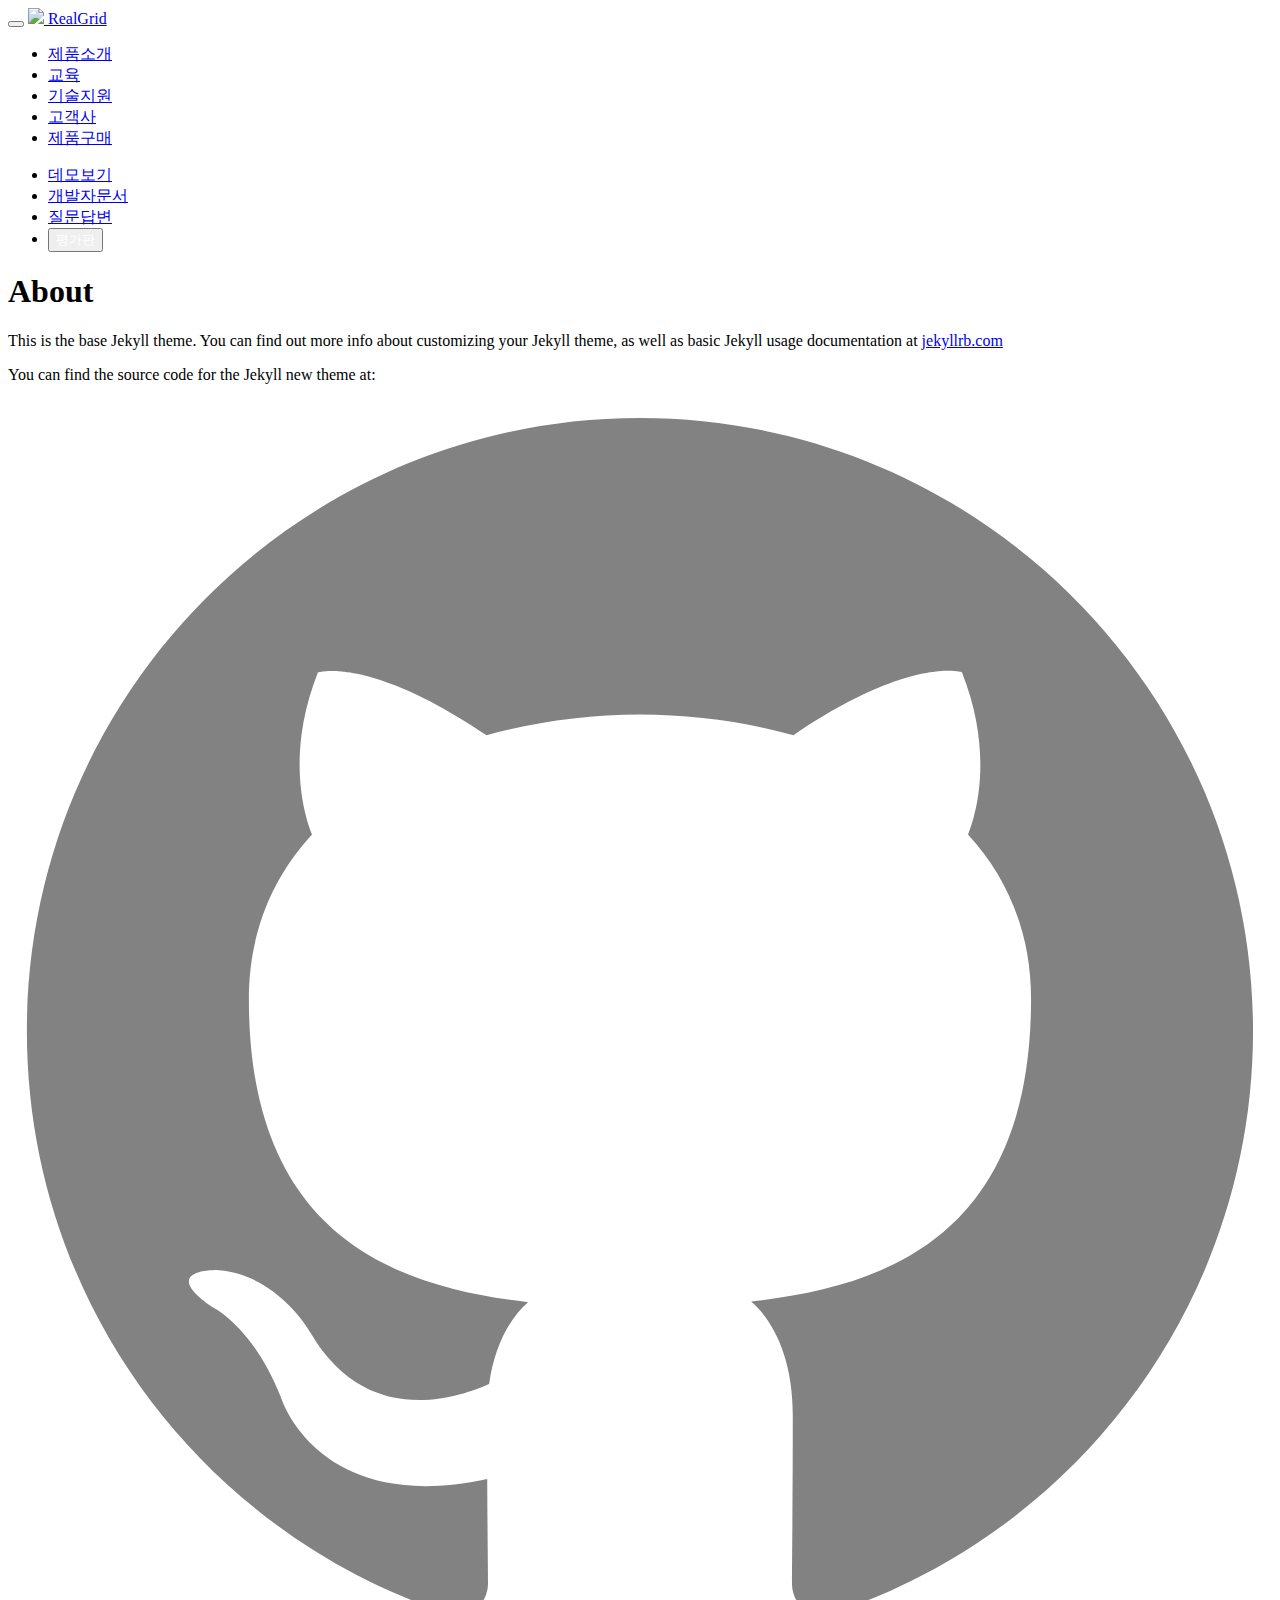
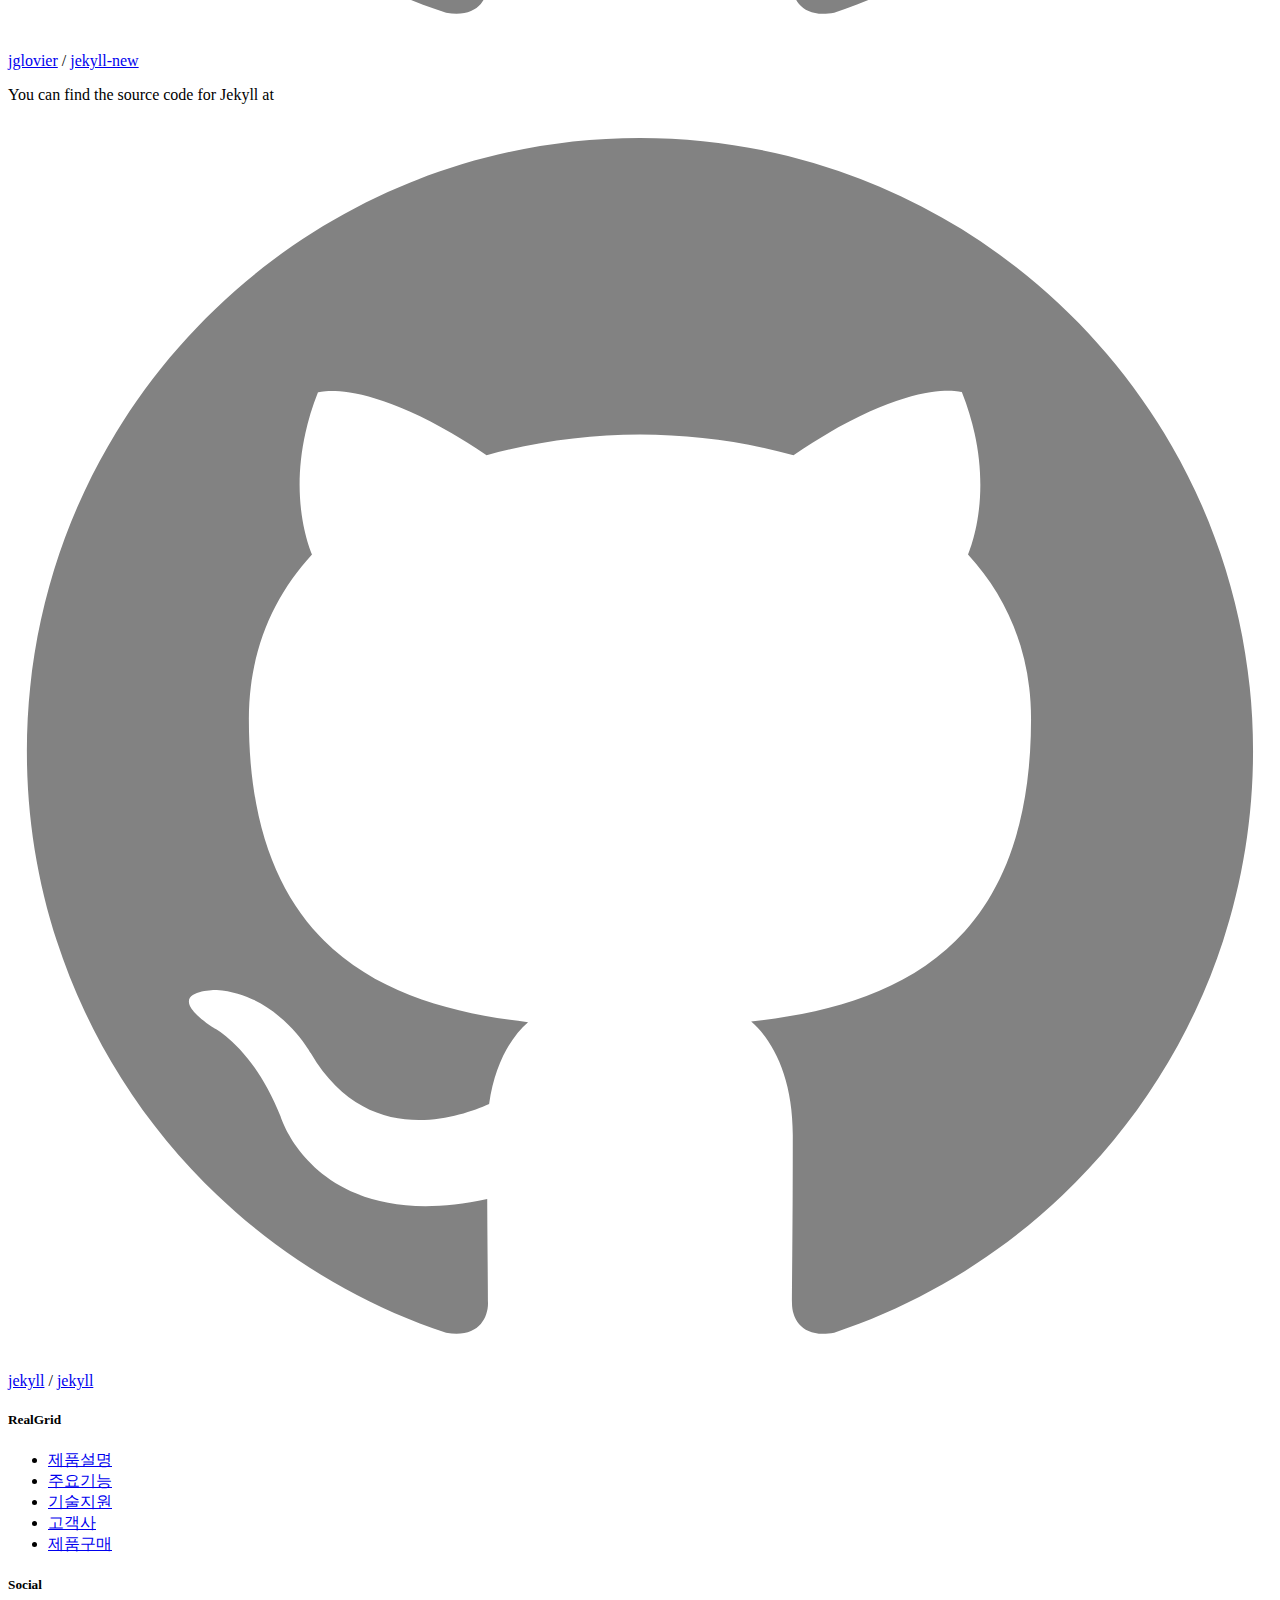
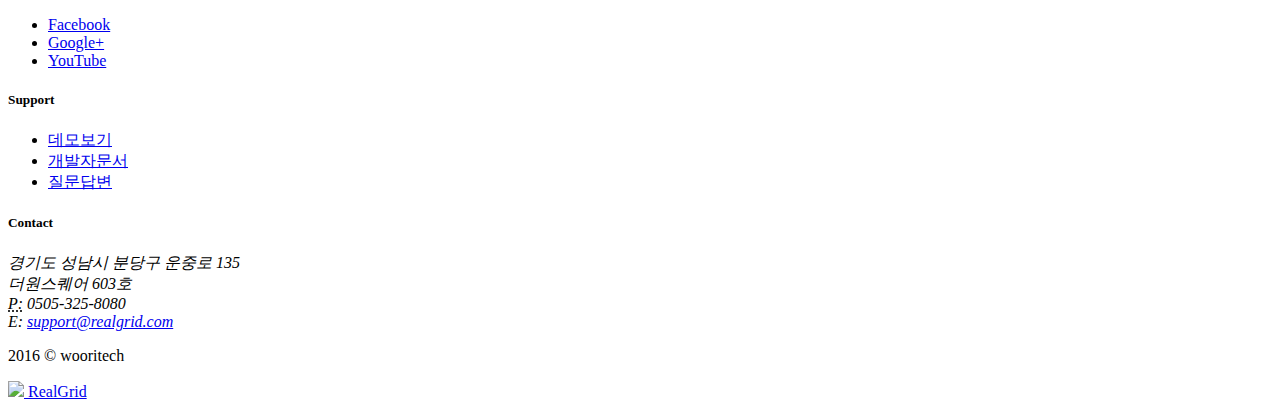
==== about/index.html @ 5a04551a "Update message 2016-10-27 12:08:06" ====
<!DOCTYPE html>
<html>

  <head>
    <meta charset="utf-8">
    <meta name="viewport" content="width=device-width, initial-scale=1.0">
    <meta name="description" content="">
    <meta name="author" content="Coderthemes">

    <meta http-equiv="x-ua-compatible" content="IE=edge">
    <meta name="description" content="RealGrid(리얼그리드)는 웹저작 최신 규격이자 표준으로 자리매김 한 html5를 준수하고 canvas요소로 구현된 웹 데이터 그리드(Web Data Grid) 입니다. RealGrid(리얼그리드)는 웹에서 데이터를 처리하는 멋지고 새로운 방법을 제시해 드릴 것 입니다." />
    <meta name="keywords" content="grid, web, data, webgrid, datagrid, web data grid, software, component, html5, canvas, RealGrid, RealGridJS, JS, 리얼그리드, 그리드, 웹 그리드, 데이터 그리드, 데이타 그리드, 웹그리드, 데이터그리드, 데이타그리드" />
    <meta name="author" content="Wooritech Inc" />
    <meta name="viewport" content="width=device-width, initial-scale=1.0, maximum-scale=1.0, user-scalable=no" />

    <!--facebook info setup-->
    <meta property="og:title" content="WebGrid RealGrid"/>
    <meta property="og:type" content="website"/>
    <meta property="og:image" content="http://www.realgraph.net/img/common/fb_icon_RealGRIDPlus.png"/>
    <meta property="og:site_name" content="RealGrid"/>
    <meta property="og:url" content="http://www.realgrid.com"/>
    <meta property="og:description" content="Web Data Grid RealGrid, 웹 데이터 그리드 리얼그리드"/>

    <!-- Favicon icon -->
    <link rel="shortcut icon" href="images/favicon.ico">

    <!-- Site Title -->
    <title>html5/canvas Web Data Grid - RealGrid(웹 데이터 그리드 - 리얼그리드) - @Page.Title</title>

    <!-- Google fonts -->
    <link href='https://fonts.googleapis.com/css?family=Roboto:400,300,500,700' rel='stylesheet' type='text/css'>
    <link href='https://fonts.googleapis.com/css?family=Montserrat:400,700' rel='stylesheet' type='text/css'>

    <!-- Bootstrap core CSS -->
    <link href="css/bootstrap.min.css" rel="stylesheet">

    <!-- Animate -->
    <link href="css/animate.css" rel="stylesheet">

    <!-- Icon-font -->
    <link rel="stylesheet" type="text/css" href="css/material-design-iconic-font.min.css">

    <!-- Custom styles for this template -->
    <link href="css/style.css" rel="stylesheet">

    <!-- Color css -->
    <link href="css/colors/default.css" rel="stylesheet">

    <!-- HTML5 shim and Respond.js IE8 support of HTML5 tooltipss and media queries -->
    <!--[if lt IE 9]>
      <script src="js/html5shiv.js"></script>
      <script src="js/respond.min.js"></script>
    <![endif]-->
</head>


  <body data-spy="scroll" data-target="#navbar-menu">

    <div class="navbar navbar-custom navbar-fixed-top" role="navigation">
    <div class="container">

      <!-- Navbar-header -->
      <div class="navbar-header">
        <!-- Responsive menu button -->
        <button type="button" class="navbar-toggle" data-toggle="collapse" data-target=".navbar-collapse">
            <i class="zmdi zmdi-menu"></i>
        </button>

        <!-- LOGO -->
        <a class="navbar-brand logo" href="/">
            <span class="text-white"><img src="images/realgrid-logo1.png" /> RealGrid</span>
        </a>

      </div>
      <!-- end navbar-header -->

      <!-- menu -->
      <div class="navbar-collapse collapse" id="navbar-menu">

        <!-- Navbar left -->
        <ul class="nav navbar-nav nav-custom-left">
          <li class="text-white active">
            <a href="/#home">제품소개</a>
          </li>
          <!-- <li class="text-white">
            <a href="#features">주요기능</a>
          </li> -->
          <li class="text-light">
            <a href="/#edu">교육 <small id="eduPlan"></small></a>
          </li>
          <li class="text-light">
            <a href="/#support">기술지원</a>
          </li>
          <li class="text-light">
            <a href="/#clients">고객사</a>
          </li>
          <!-- <li class="text-light">
            <a href="#projects">구축사례</a>
          </li> -->
          <li class="text-light">
            <a href="/#license">제품구매</a>
          </li>
          <!-- <li class="dropdown">
              <a href="#contact">회사</a>
          </li> -->
        </ul>

        <!-- Navbar right -->
        <ul class="nav navbar-nav navbar-right">
          <li>
            <a href="http://demo.realgrid.com" target="_blank">데모보기</a>
          </li>
          <li>
            <a href="http://help.realgrid.com" target="_blank">개발자문서</a>
          </li>
          <li>
            <a href="http://demo.realgrid.com/Manager/Questions" target="_blank">질문답변</a>
          </li>
          <li>
              <button type="button" id="reqLicense" style="color: #fff !important;"
                class="btn navbar-btn btn-primary">평가판</button>
            <!-- <a href="#"
                class="btn btn-inverse btn-bordered navbar-btn">평가판</a> -->
          </li>
        </ul>

      </div>
      <!--/Menu -->
    </div>
    <!-- end container -->
</div>
<!-- End navbar-custom -->


    <article class="post">

  <header class="post-header">
    <h1 class="post-title">About</h1>
  </header>

  <div class="post-content">
    <p>This is the base Jekyll theme. You can find out more info about customizing your Jekyll theme, as well as basic Jekyll usage documentation at <a href="http://jekyllrb.com/">jekyllrb.com</a></p>

<p>You can find the source code for the Jekyll new theme at:
<a href="https://github.com/jglovier"><span class="icon icon--github"><svg viewBox="0 0 16 16"><path fill="#828282" d="M7.999,0.431c-4.285,0-7.76,3.474-7.76,7.761 c0,3.428,2.223,6.337,5.307,7.363c0.388,0.071,0.53-0.168,0.53-0.374c0-0.184-0.007-0.672-0.01-1.32 c-2.159,0.469-2.614-1.04-2.614-1.04c-0.353-0.896-0.862-1.135-0.862-1.135c-0.705-0.481,0.053-0.472,0.053-0.472 c0.779,0.055,1.189,0.8,1.189,0.8c0.692,1.186,1.816,0.843,2.258,0.645c0.071-0.502,0.271-0.843,0.493-1.037 C4.86,11.425,3.049,10.76,3.049,7.786c0-0.847,0.302-1.54,0.799-2.082C3.768,5.507,3.501,4.718,3.924,3.65 c0,0,0.652-0.209,2.134,0.796C6.677,4.273,7.34,4.187,8,4.184c0.659,0.003,1.323,0.089,1.943,0.261 c1.482-1.004,2.132-0.796,2.132-0.796c0.423,1.068,0.157,1.857,0.077,2.054c0.497,0.542,0.798,1.235,0.798,2.082 c0,2.981-1.814,3.637-3.543,3.829c0.279,0.24,0.527,0.713,0.527,1.437c0,1.037-0.01,1.874-0.01,2.129 c0,0.208,0.14,0.449,0.534,0.373c3.081-1.028,5.302-3.935,5.302-7.362C15.76,3.906,12.285,0.431,7.999,0.431z"></path></svg>
</span><span class="username">jglovier</span></a>
 /
<a href="https://github.com/jglovier/jekyll-new">jekyll-new</a></p>

<p>You can find the source code for Jekyll at
<a href="https://github.com/jekyll"><span class="icon icon--github"><svg viewBox="0 0 16 16"><path fill="#828282" d="M7.999,0.431c-4.285,0-7.76,3.474-7.76,7.761 c0,3.428,2.223,6.337,5.307,7.363c0.388,0.071,0.53-0.168,0.53-0.374c0-0.184-0.007-0.672-0.01-1.32 c-2.159,0.469-2.614-1.04-2.614-1.04c-0.353-0.896-0.862-1.135-0.862-1.135c-0.705-0.481,0.053-0.472,0.053-0.472 c0.779,0.055,1.189,0.8,1.189,0.8c0.692,1.186,1.816,0.843,2.258,0.645c0.071-0.502,0.271-0.843,0.493-1.037 C4.86,11.425,3.049,10.76,3.049,7.786c0-0.847,0.302-1.54,0.799-2.082C3.768,5.507,3.501,4.718,3.924,3.65 c0,0,0.652-0.209,2.134,0.796C6.677,4.273,7.34,4.187,8,4.184c0.659,0.003,1.323,0.089,1.943,0.261 c1.482-1.004,2.132-0.796,2.132-0.796c0.423,1.068,0.157,1.857,0.077,2.054c0.497,0.542,0.798,1.235,0.798,2.082 c0,2.981-1.814,3.637-3.543,3.829c0.279,0.24,0.527,0.713,0.527,1.437c0,1.037-0.01,1.874-0.01,2.129 c0,0.208,0.14,0.449,0.534,0.373c3.081-1.028,5.302-3.935,5.302-7.362C15.76,3.906,12.285,0.431,7.999,0.431z"></path></svg>
</span><span class="username">jekyll</span></a>
 /
<a href="https://github.com/jekyll/jekyll">jekyll</a></p>

  </div>

</article>


    <!-- FOOTER -->
<footer class="section bg-gray footer">
  <div class="container">
    <div class="row">
      <div class="col-md-3 col-sm-6">
        <h5>RealGrid</h5>
        <ul class="list-unstyled">
          <li><a href="#home">제품설명</a></li>
          <li><a href="#features">주요기능</a></li>
          <li><a href="#support">기술지원</a></li>
          <li><a href="#clients">고객사</a></li>
          <li><a href="#license">제품구매</a></li>
        </ul>
      </div>

      <div class="col-md-3 col-sm-6">
        <h5>Social</h5>
        <ul class="list-unstyled">
          <li><a href="https://www.facebook.com/realgridplus" target="_blank">Facebook</a></li>
          <li><a href="https://plus.google.com/u/0/103726704744910835970/posts" target="_blank">Google+</a></li>
          <li><a href="https://www.youtube.com/user/wooritechinc" target="_blank">YouTube</a></li>
        </ul>
      </div>

      <div class="col-md-3 col-sm-6">
        <h5>Support</h5>
        <ul class="list-unstyled">
          <li><a href="http://demo.realgrid.com" target="_blank">데모보기</a></li>
          <li><a href="http://help.realgrid.com" target="_blank">개발자문서</a></li>
          <li><a href="http://demo.realgrid.com/Manager/Questions" target="_blank">질문답변</a></li>
        </ul>
      </div>

      <div class="col-md-3 col-sm-6">
        <h5>Contact</h5>
        <address>
          경기도 성남시 분당구 운중로 135<br>
          더원스퀘어 603호<br>
          <abbr title="Phone">P:</abbr> 0505-325-8080<br/>
          E: <a href="mailto:lugada@lugada.com">support@realgrid.com</a>
        </address>
      </div>

    </div>

    <div class="row">
      <div class="col-sm-12">
        <div class="footer-alt">
          <p class="pull-right text-muted m-b-0">2016 © wooritech</p>
          <a class="navbar-brand logo" href="index.html">
            <span><img src="images/realgrid-logo1.png" /> RealGrid</span>
          </a>
        </div>
      </div>
    </div>
  </div>
</footer>

<!-- END FOOTER -->

<!-- Back to top -->
<a href="#" class="back-to-top"> <i class="zmdi zmdi-chevron-up"> </i> </a>



  <!-- js placed at the end of the document so the pages load faster -->
  <script src="scripts/jquery.js"></script>
  <script src="scripts/bootstrap.min.js"></script>
  <!-- Jquery easing -->
  <script type="text/javascript" src="scripts/jquery.easing.1.3.min.js"></script>
  <script src="scripts/wow.min.js"></script>

  <!-- javascript plugins -->
  <script type="text/javascript" src="scripts/plugins/jquery.validate.min.js"></script>

  <!--common script for all pages-->
  <script src="scripts/jquery.app.js"></script>
  <script src="scripts/app.js"></script>

  <!--google analytics-->
  <script>
      (function (i, s, o, g, r, a, m) {
          i['GoogleAnalyticsObject'] = r; i[r] = i[r] || function () {
              (i[r].q = i[r].q || []).push(arguments)
          }, i[r].l = 1 * new Date(); a = s.createElement(o),
    m = s.getElementsByTagName(o)[0]; a.async = 1; a.src = g; m.parentNode.insertBefore(a, m)
      })(window, document, 'script', '//www.google-analytics.com/analytics.js', 'ga');

      ga('create', 'UA-35988301-1', 'auto');
      ga('send', 'pageview');
  </script>


  </body>

</html>
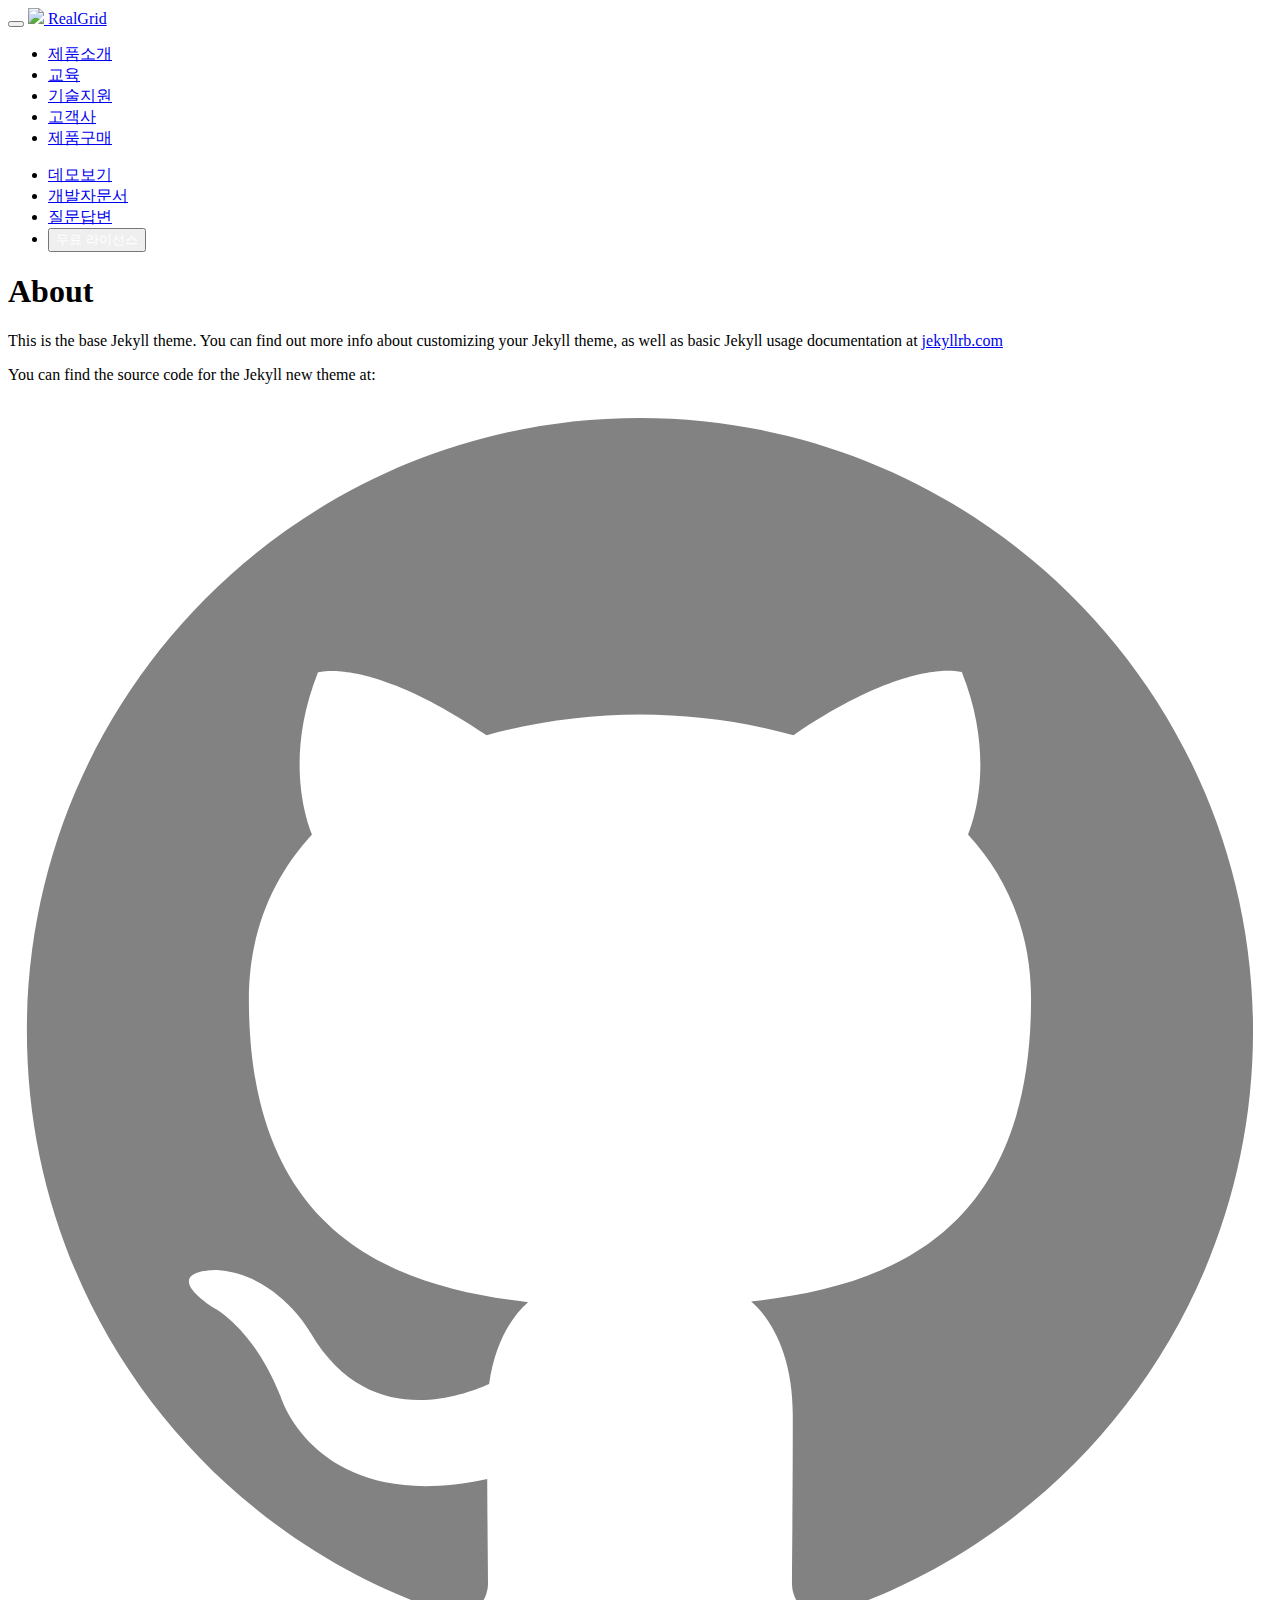
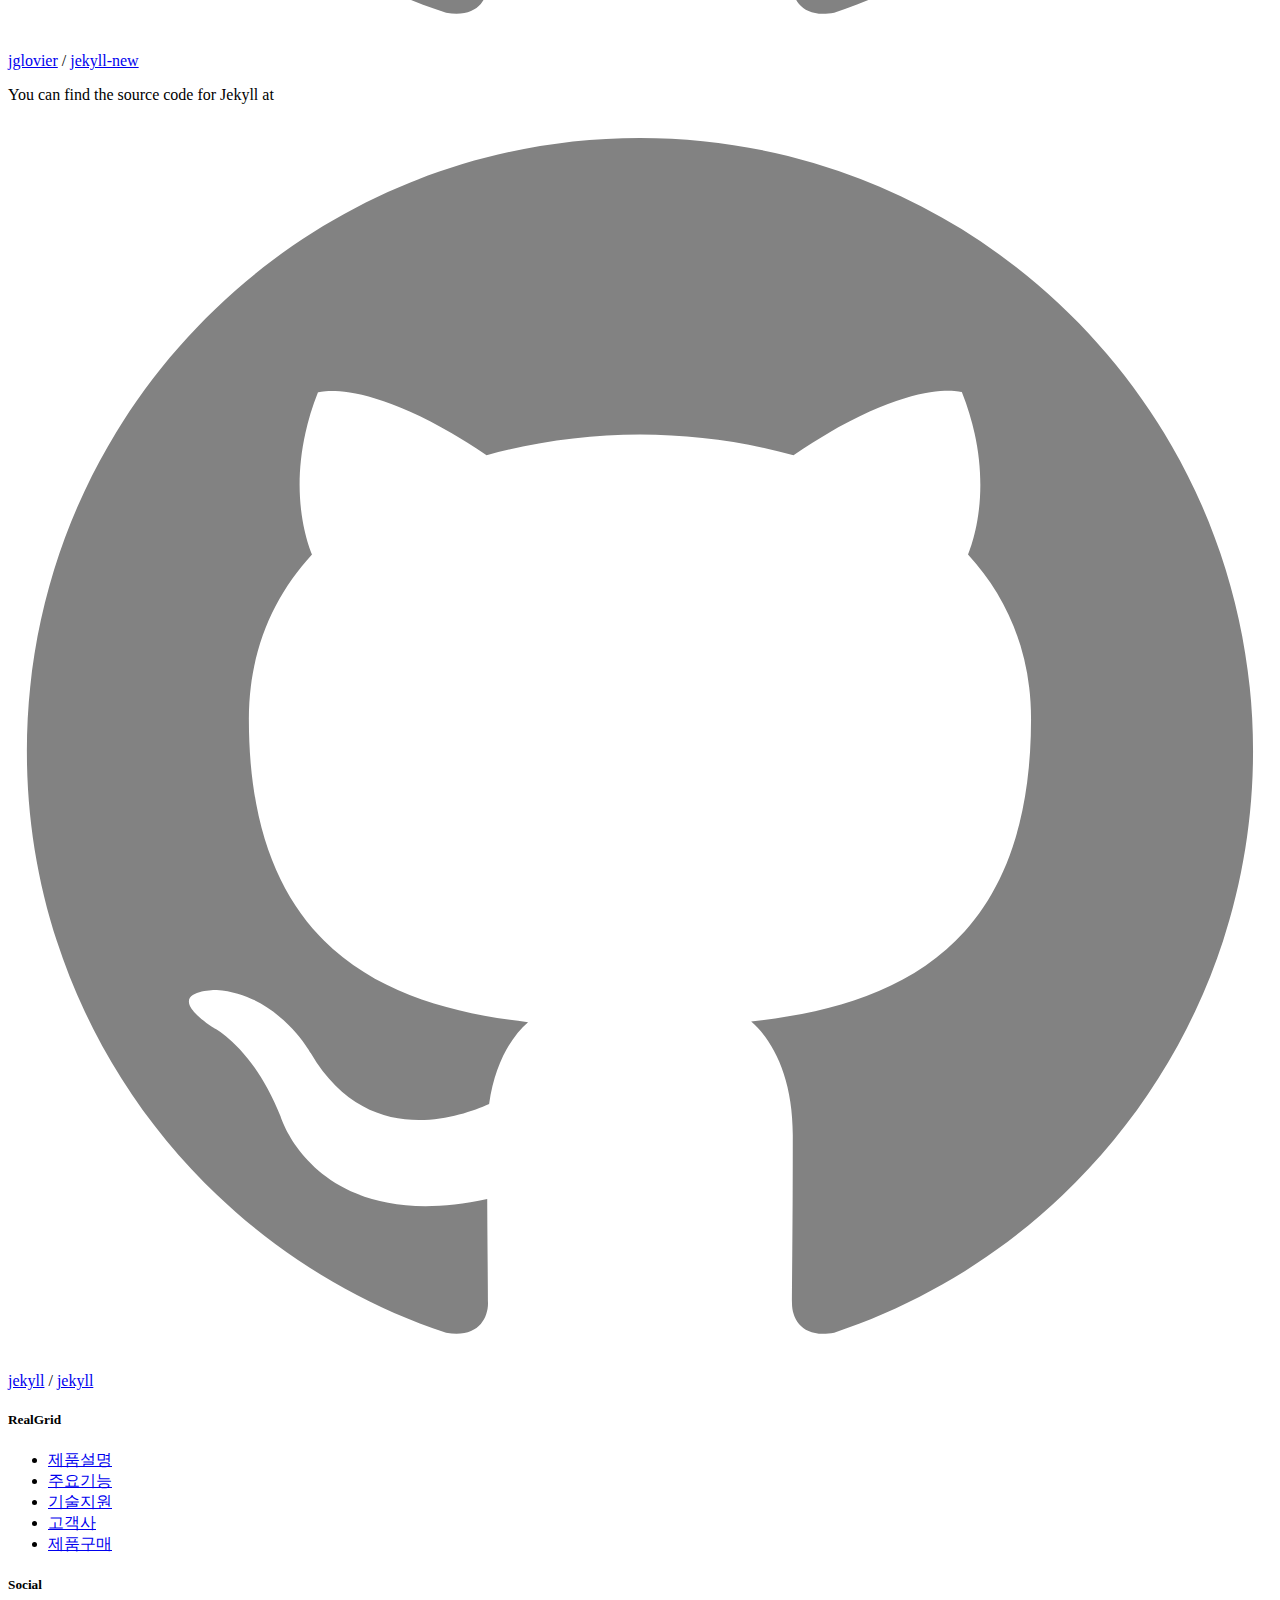
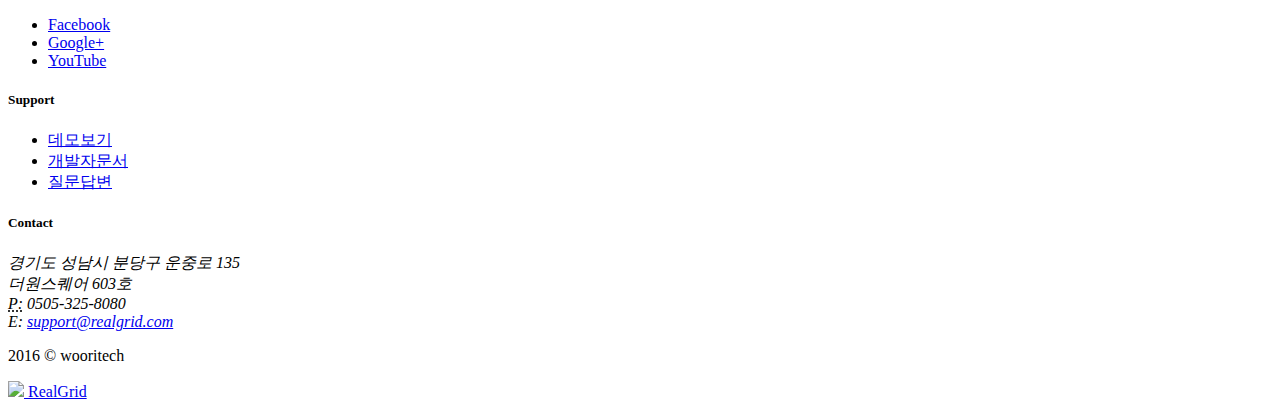
==== commit d6d6f0f6: "Update message 2017-08-09 18:06:30" ====
--- a/about/index.html
+++ b/about/index.html
@@ -114,11 +114,11 @@
             <a href="http://help.realgrid.com" target="_blank">개발자문서</a>
           </li>
           <li>
-            <a href="http://demo.realgrid.com/Manager/Questions" target="_blank">질문답변</a>
+            <a href="http://forum.realgrid.com/" target="_blank">질문답변</a>
           </li>
           <li>
               <button type="button" id="reqLicense" style="color: #fff !important;"
-                class="btn navbar-btn btn-primary">평가판</button>
+                class="btn navbar-btn btn-primary">무료 라이선스</button>
             <!-- <a href="#"
                 class="btn btn-inverse btn-bordered navbar-btn">평가판</a> -->
           </li>
@@ -187,7 +187,7 @@
         <ul class="list-unstyled">
           <li><a href="http://demo.realgrid.com" target="_blank">데모보기</a></li>
           <li><a href="http://help.realgrid.com" target="_blank">개발자문서</a></li>
-          <li><a href="http://demo.realgrid.com/Manager/Questions" target="_blank">질문답변</a></li>
+          <li><a href="http://forum.realgrid.com/" target="_blank">질문답변</a></li>
         </ul>
       </div>
 
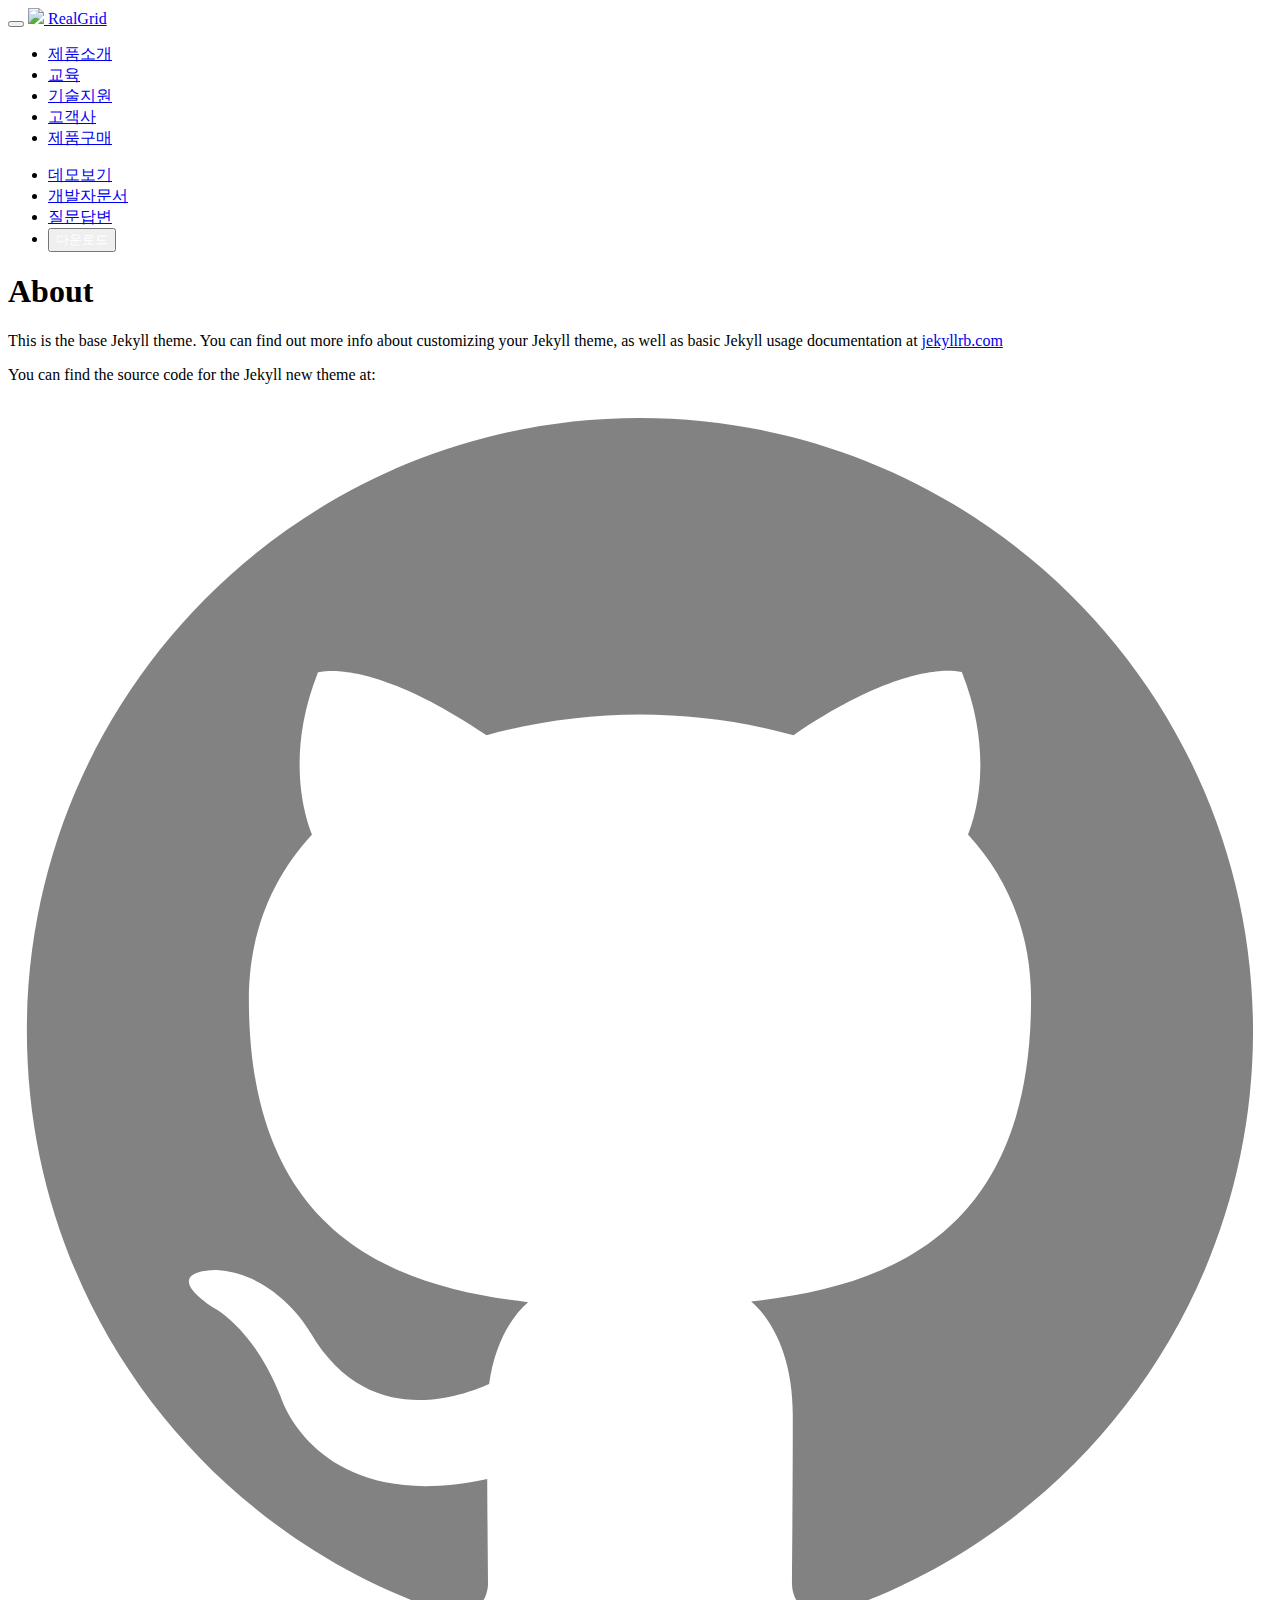
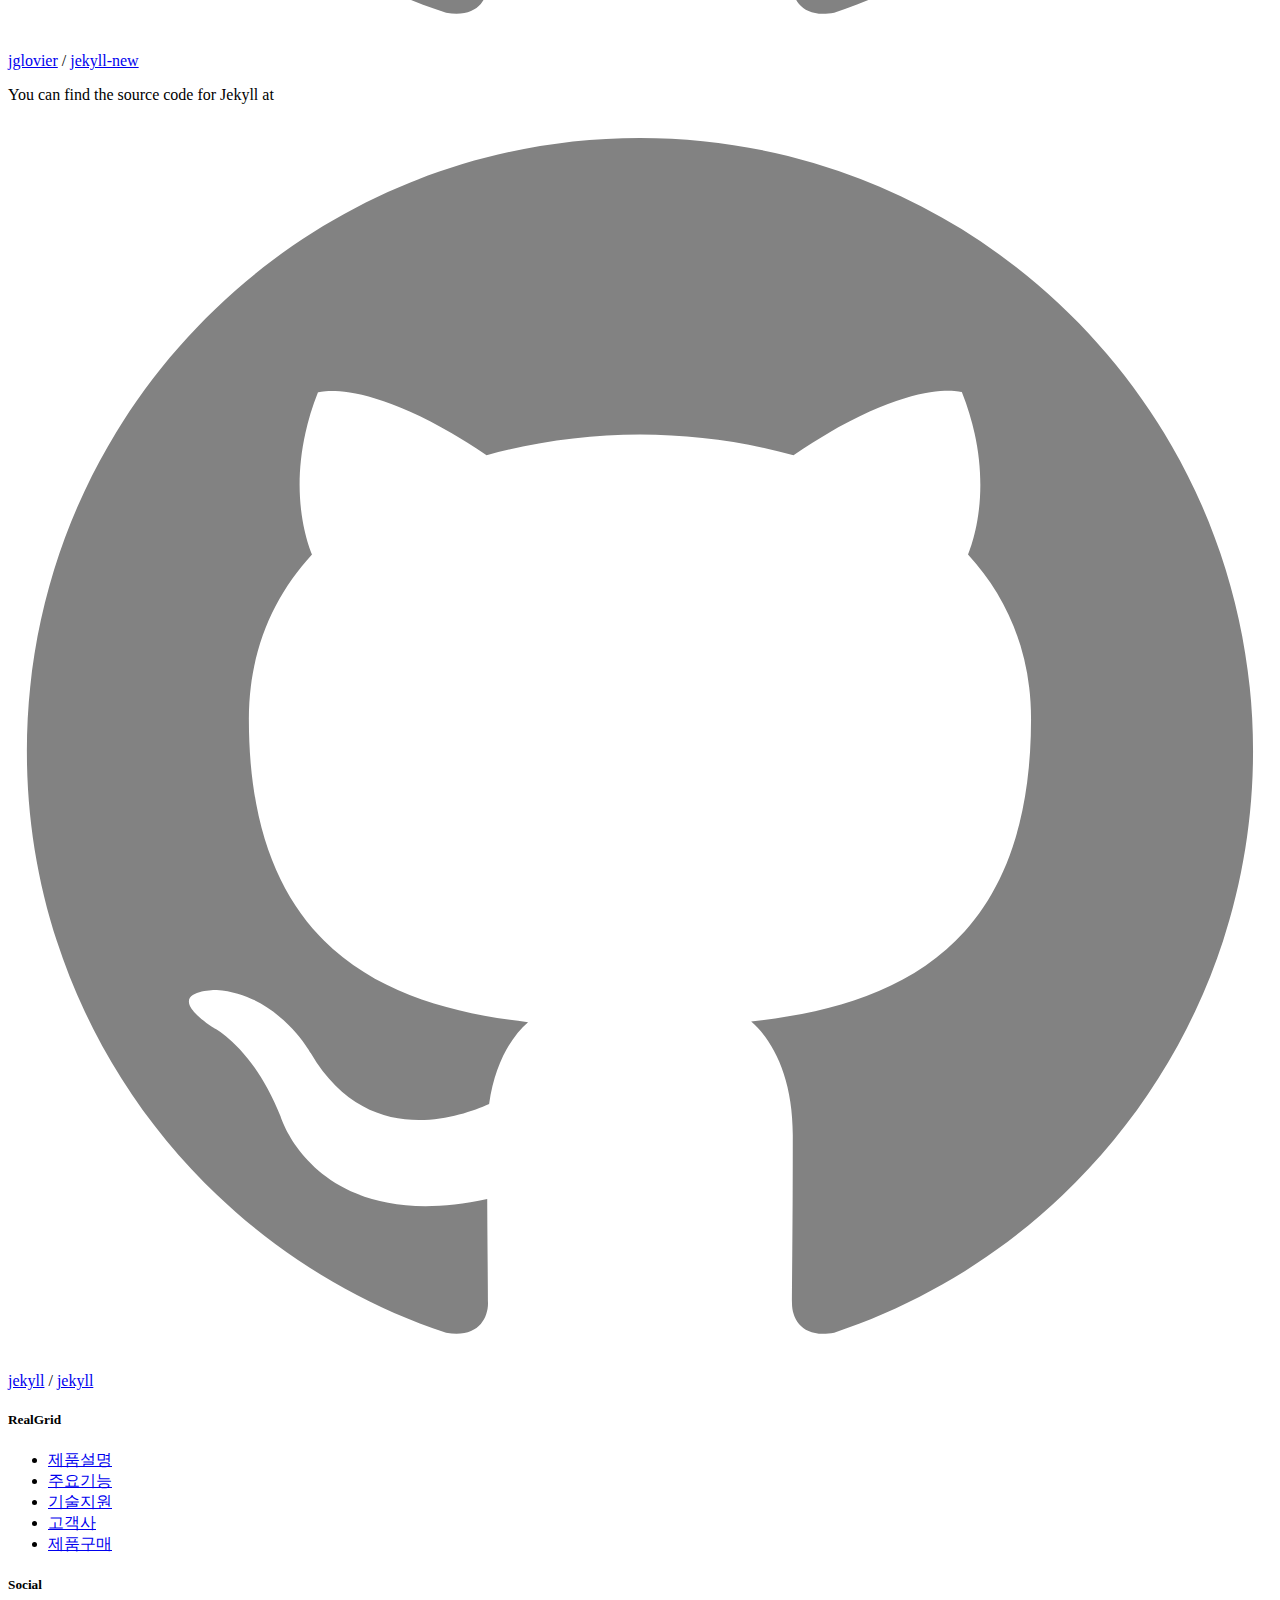
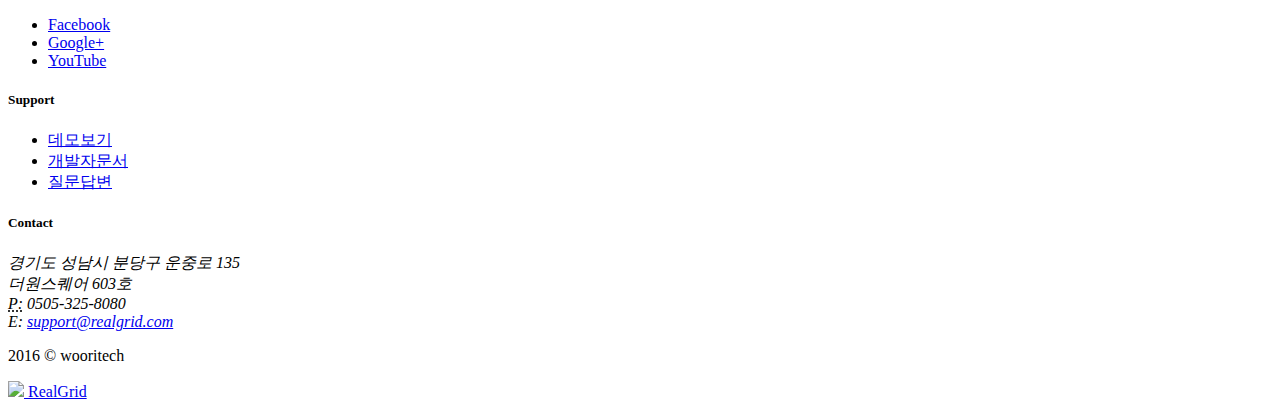
==== commit dab64f27: "Update message 2017-11-16 22:43:11" ====
--- a/about/index.html
+++ b/about/index.html
@@ -118,7 +118,7 @@
           </li>
           <li>
               <button type="button" id="reqLicense" style="color: #fff !important;"
-                class="btn navbar-btn btn-primary">무료 라이선스</button>
+                class="btn navbar-btn btn-primary">다운로드</button>
             <!-- <a href="#"
                 class="btn btn-inverse btn-bordered navbar-btn">평가판</a> -->
           </li>
